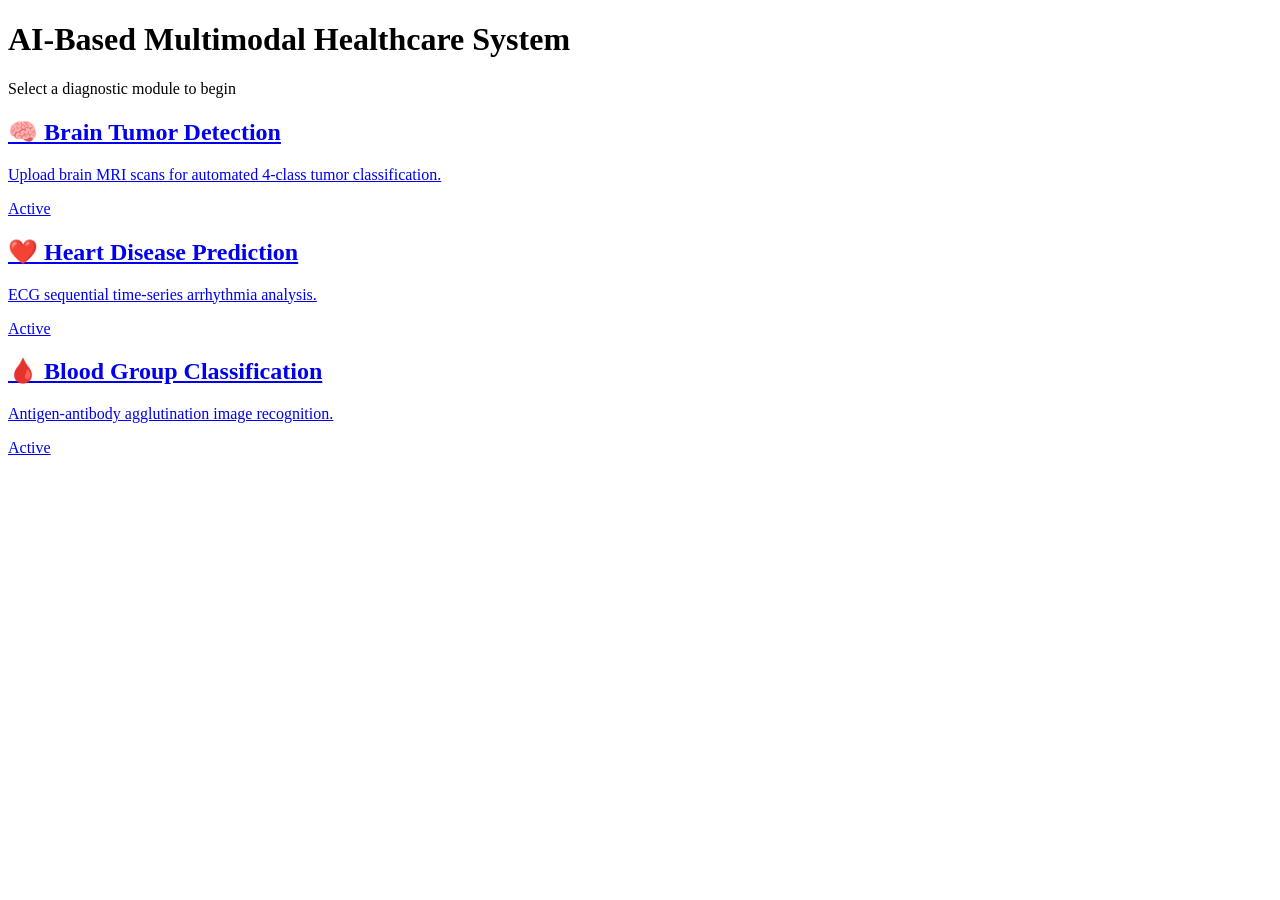
==== templates/index.html @ 698b2559 "Initial commit: Multimodal Healthcare AI System with Flask" ====
<!DOCTYPE html>
<html lang="en">
<head>
    <meta charset="UTF-8">
    <meta name="viewport" content="width=device-width, initial-scale=1.0">
    <title>AI Healthcare Diagnostic System</title>
    <link rel="stylesheet" href="{{ url_for('static', filename='style.css') }}">
</head>
<body>
    <header>
        <h1>AI-Based Multimodal Healthcare System</h1>
        <p>Select a diagnostic module to begin</p>
    </header>

    <main class="card-grid">
        <a href="/brain_tumor" class="card">
            <h2>🧠 Brain Tumor Detection</h2>
            <p>Upload brain MRI scans for automated 4-class tumor classification.</p>
            <span class="status active">Active</span>
        </a>

        <a href="/heart_disease" class="card">
    <h2>❤️ Heart Disease Prediction</h2>
    <p>ECG sequential time-series arrhythmia analysis.</p>
    <span class="status active">Active</span>
</a>

        <a href="/blood_group" class="card">
    <h2>🩸 Blood Group Classification</h2>
    <p>Antigen-antibody agglutination image recognition.</p>
    <span class="status active">Active</span>
</a>
    </main>
</body>
</html>
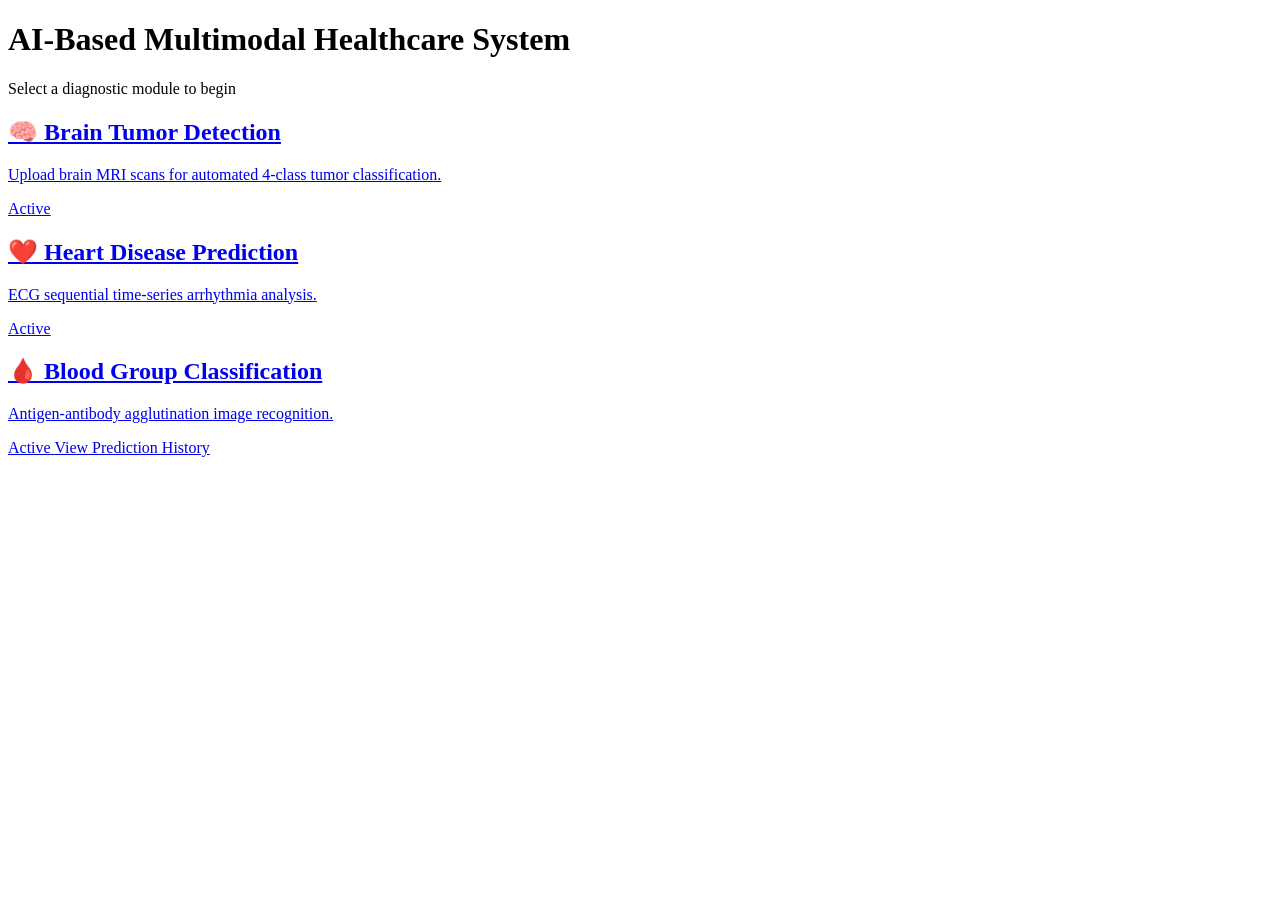
==== commit c0701742: "Update healthcare system index.html" ====
--- a/templates/index.html
+++ b/templates/index.html
@@ -30,6 +30,7 @@
     <p>Antigen-antibody agglutination image recognition.</p>
     <span class="status active">Active</span>
 </a>
+<a href="/history" class="btn btn-outline-info">View Prediction History</a>
     </main>
 </body>
 </html>
